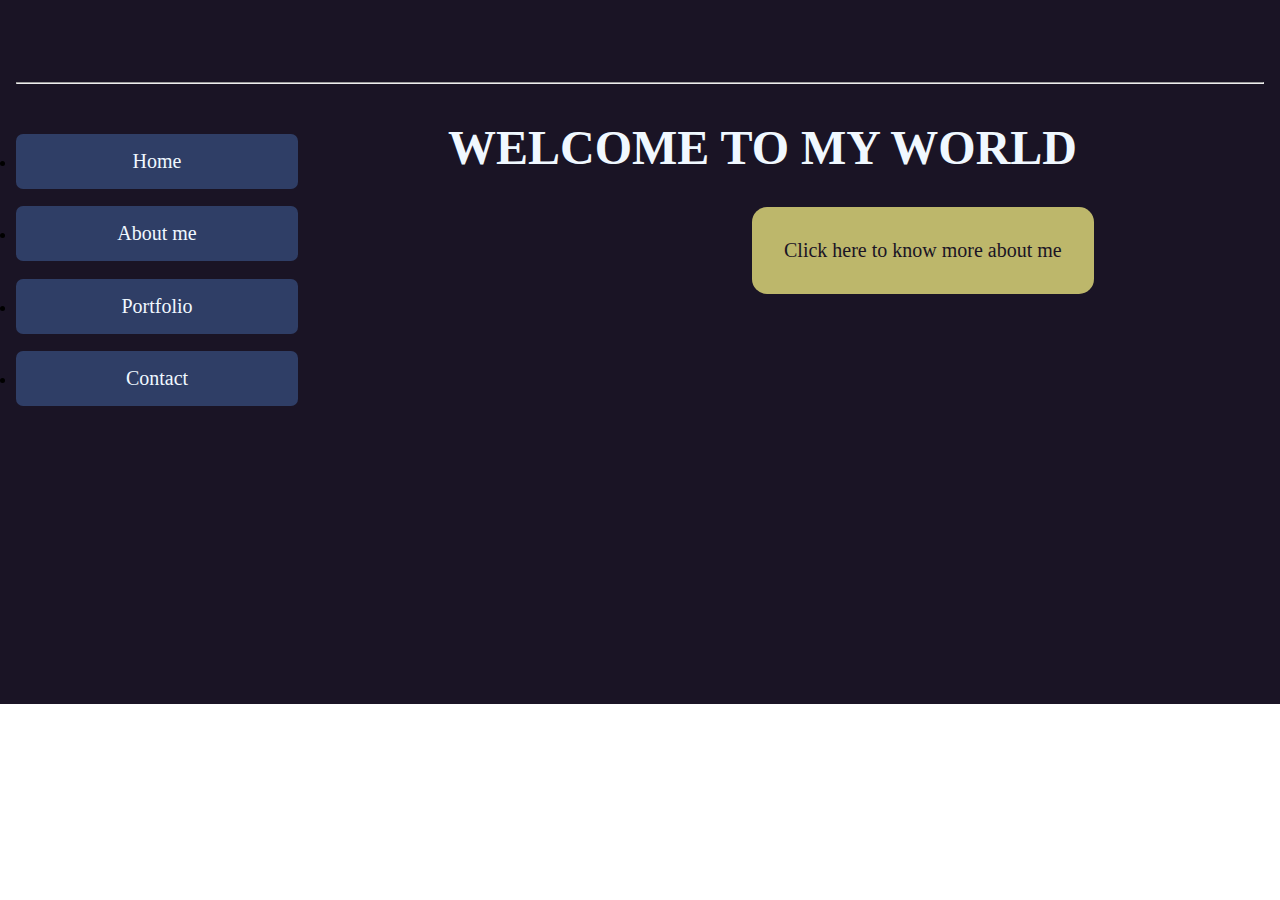
==== aboutme.html @ 8e19de51 "Update aboutme.html" ====
<!DOCTYPE html>
<html lang="en">
<head>
    <meta charset="UTF-8">
    <meta http-equiv="X-UA-Compatible" content="IE-edge">
    <meta name="viewport" content="width=device-width, initial-scale=0.1">
    <title>About Me</title>

    <link rel="stylesheet" href="aboutme.css">
</head>
<body>
    <nav>
        <div class="container"></div>
    <div class="logo">
        <p class="text">About Me!!!!</p>
    </div>
    <hr>
    <p class="link"><a href="https://1-notes.com/css-slide-in-out-animation/" target="_blank" rel="noopener"></a></p>
    <div class="nav-con">
    <div class="menu1">
    <ul class="menu">
        <li><a href="index.html">Home</a></li>
        <li><a href="aboutme.html">About me</a></li>
        <li><a href="#">Portfolio</a></li>
        <li><a href="#">Contact</a></li>
     </ul>
    </div>
</div>
</div>
    </nav>
    <section class="pao">
        <div class="container">
            <div class="pao-con">
                <div class="pao-info">
                    <h3>WELCOME TO MY WORLD</h3>
                    <a href="#" class="pao-btn">Click here to know more about me</a>
                </div>
            </div>
        </div>
       </section>
</body>
</html>
---- aboutme.css ----
* {
    margin: 0;
    padding: 0;
}

.container {
    width: 100%;
    margin-left: 2rem;
    padding: 0rem;
    padding-bottom: 1.5rem;
    box-sizing: border-box;
}

nav {
    padding: 1rem;
    background-color: rgb(26, 20, 37);
    background-size: cover;
    background-position: center;
    height: 7.5rem;
    margin-bottom: -3rem;
}

.nav-con {
    display: flex;
    justify-content:left;
    margin-top: 2rem;
}

.link {
    padding: 0px;
}

.logo p {
    font-size: 4rem;
    color: aliceblue;
    text-decoration: none;
    margin-top: -2rem;
    margin-left: 12rem;
}

.text {
    list-style: none;
    font-family: 'arial black';
	font-size: 60px;
	text-align: center;
	padding: 0;
	margin:0;
	transform: translateX(40%);
	opacity: 0;
	animation: slide-in-anim 1.5s ease-out forwards;
}

@keyframes slide-in-anim {
	20% {
		opacity: 0;
	}
	60% {
		transform: translateX(-45%);
	}
	75% {
		transform: translateX(-52%);
	}
	100% {
		opacity: 1;
		transform: translateX(-50%);
	}
}

.menu1 {
    list-style: none;
    & li { 
        margin: 1.1rem 0;
        & a {
            transition: 0.55s;
            font-size: 20px;
            text-decoration: none;
            display: inline-block;
            color: aliceblue;
            background-color: rgb(47, 62, 102);
            width: 250px;
            text-align: center;
            padding: 1rem;
            margin-left: 0rem;
            border-radius: 7px;
        }
    }
}

.pao-con {
    display: flex;
}

.pao {
    background-color: rgb(26, 20, 37);
    width: 100%;
    height: 600px;
}

.pao-info {
    width: 200%;
    padding: 1rem 0;
    color: aliceblue;
}

.pao-info img{
    height: 100%;
    width: 100%;
    object-fit: cover;
    margin-left: 0rem;
    margin-bottom: 0rem;
}

.pao-info h3 {
    font-size: 3rem;
    margin-left: 26rem;
}

.pao-info p {
    margin: 2rem 0;
    font-size: 15px;
    margin-left: 20rem;
}

.pao-info .pao-btn {
    display: inline-block;
    background-color: darkkhaki;
    font-size: 20px;
    color:  rgb(26, 20, 37);
    padding: 2rem;
    margin: 2rem 0;
    border-radius: 15px;
    text-decoration: none;
    margin-left: 45rem;
}
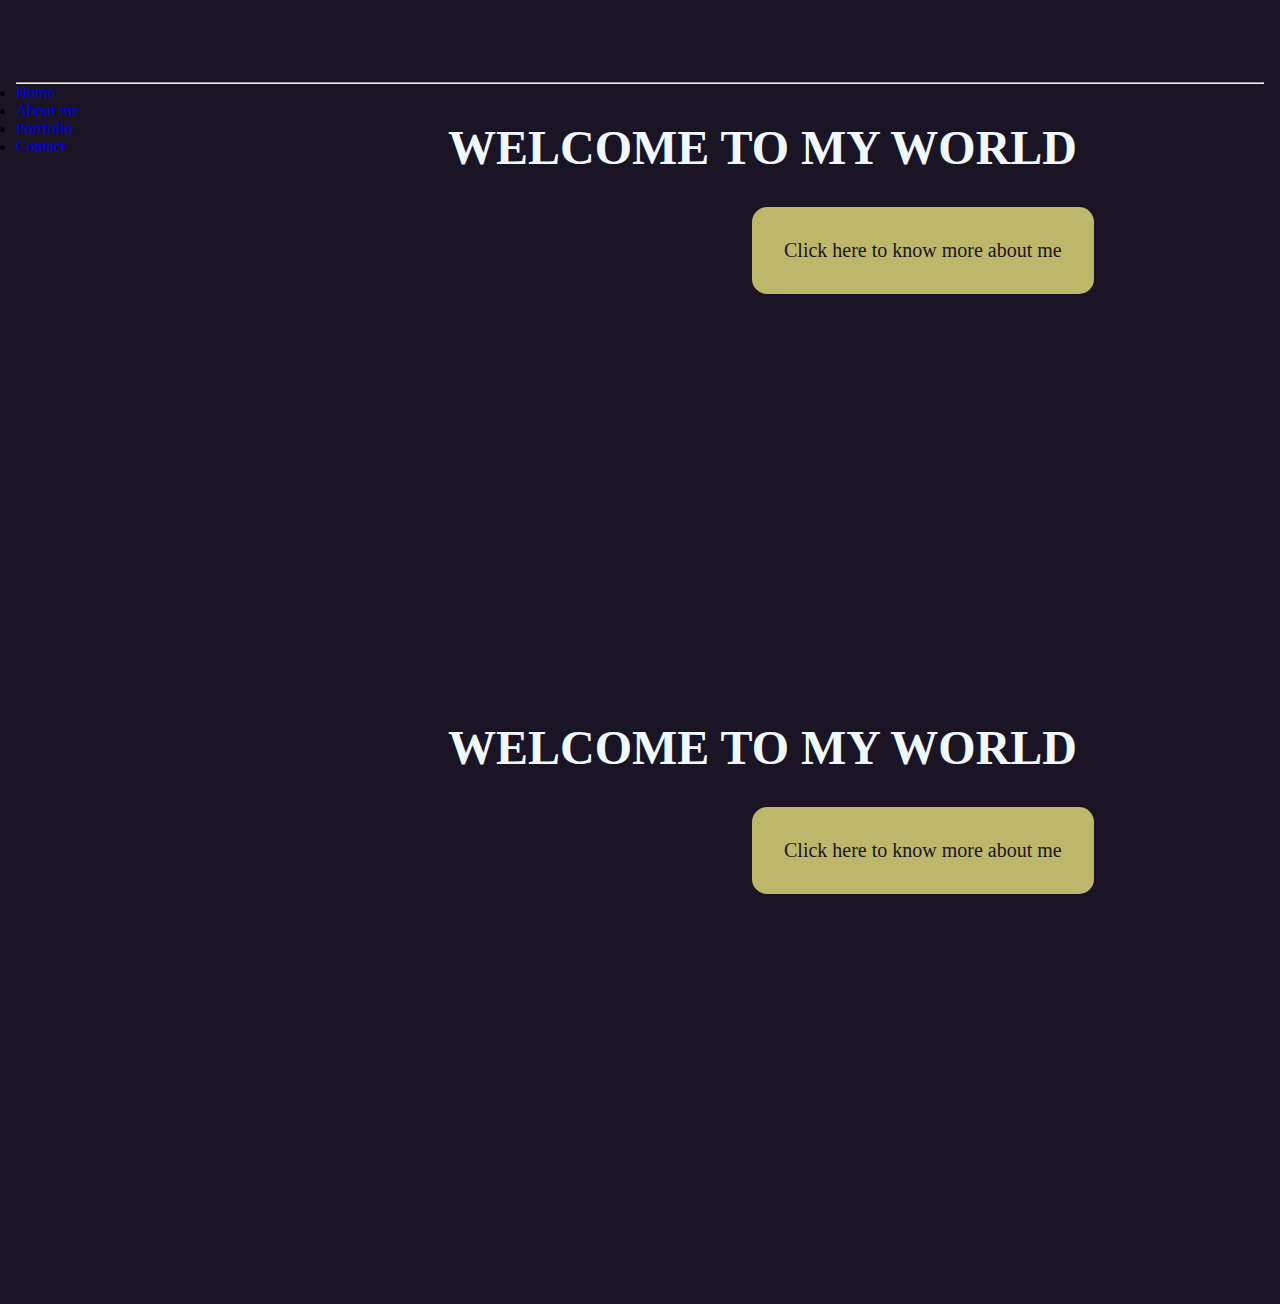
==== commit d8ed0d68: "Update aboutme.html" ====
--- a/aboutme.html
+++ b/aboutme.html
@@ -16,13 +16,11 @@
     </div>
     <hr>
     <p class="link"><a href="https://1-notes.com/css-slide-in-out-animation/" target="_blank" rel="noopener"></a></p>
-    <div class="nav-con">
-    <div class="menu1">
     <ul class="menu">
-        <li><a href="index.html">Home</a></li>
-        <li><a href="aboutme.html">About me</a></li>
-        <li><a href="#">Portfolio</a></li>
-        <li><a href="#">Contact</a></li>
+        <li><a href="index.html" class="menu-btm">Home</a></li>
+        <li><a href="aboutme.html" class="menu-btm">About me</a></li>
+        <li><a href="#" class="menu-btm">Portfolio</a></li>
+        <li><a href="index.html#Contact" class="menu-btm">Contact</a></li>
      </ul>
     </div>
 </div>
@@ -40,3 +38,17 @@
        </section>
 </body>
 </html>
+</div>
+    </nav>
+    <section class="pao">
+        <div class="container">
+            <div class="pao-con">
+                <div class="pao-info">
+                    <h3>WELCOME TO MY WORLD</h3>
+                    <a href="#" class="pao-btn">Click here to know more about me</a>
+                </div>
+            </div>
+        </div>
+       </section>
+</body>
+</html>
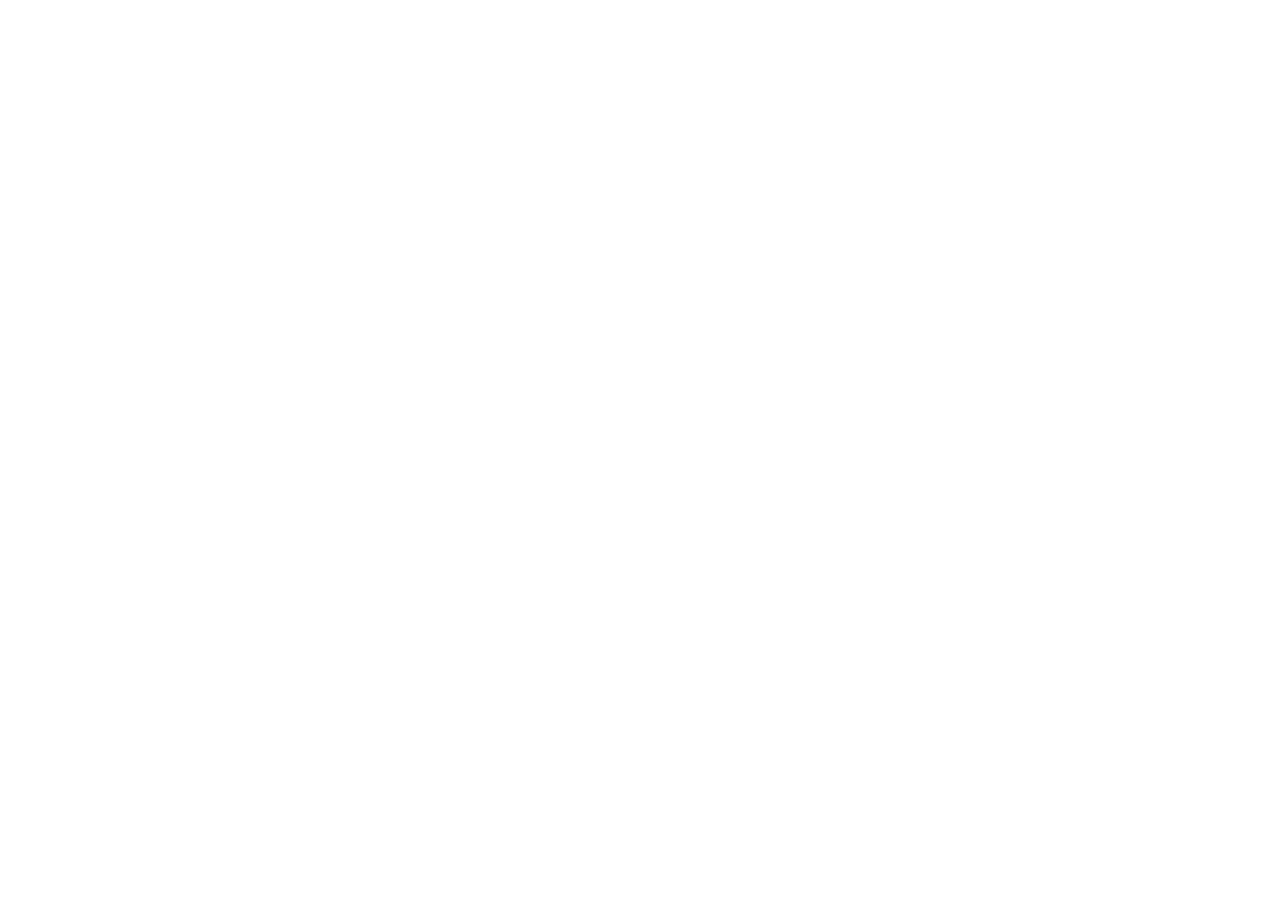
==== commit c15a07d0: "helloo" ====
--- a/aboutme.html
+++ b/aboutme.html
@@ -1,4 +1,4 @@
-<!DOCTYPE html>
+<!-- <!DOCTYPE html>
 <html lang="en">
 <head>
     <meta charset="UTF-8">
@@ -51,4 +51,4 @@
         </div>
        </section>
 </body>
-</html>
+</html> -->
--- a/aboutme.css
+++ b/aboutme.css
@@ -1,4 +1,4 @@
-* {
+/* * {
     margin: 0;
     padding: 0;
 }
@@ -13,16 +13,13 @@
 
 nav {
     padding: 1rem;
-    background-color: rgb(26, 20, 37);
-    background-size: cover;
-    background-position: center;
-    height: 7.5rem;
+    height: 150rem;
     margin-bottom: -3rem;
+    background-image: url(IMG_9829.jpg);
 }
 
 .nav-con {
     display: flex;
-    justify-content:left;
     margin-top: 2rem;
 }
 
@@ -36,6 +33,8 @@
     text-decoration: none;
     margin-top: -2rem;
     margin-left: 12rem;
+    width: 100%;
+    background-color: none;
 }
 
 .text {
@@ -66,24 +65,28 @@
 	}
 }
 
-.menu1 {
+.menu {
     list-style: none;
-    & li { 
-        margin: 1.1rem 0;
-        & a {
-            transition: 0.55s;
-            font-size: 20px;
-            text-decoration: none;
-            display: inline-block;
-            color: aliceblue;
-            background-color: rgb(47, 62, 102);
-            width: 250px;
-            text-align: center;
-            padding: 1rem;
-            margin-left: 0rem;
-            border-radius: 7px;
-        }
-    }
+    display: flex;
+    justify-content: space-between;
+    width: 100%;
+    margin-top: 1rem;
+    align-items: center;
+}
+
+.menu li{
+    margin: 0 1rem;
+}
+
+.menu li a{
+    color: #fff;
+    text-decoration: none;
+    background-color: darkkhaki;
+    font-size: 20px;
+}
+
+.menu-btn{
+    border-radius: 5px;
 }
 
 .pao-con {
@@ -91,7 +94,6 @@
 }
 
 .pao {
-    background-color: rgb(26, 20, 37);
     width: 100%;
     height: 600px;
 }
@@ -133,4 +135,4 @@
     margin-left: 45rem;
 }
 
-
+ */
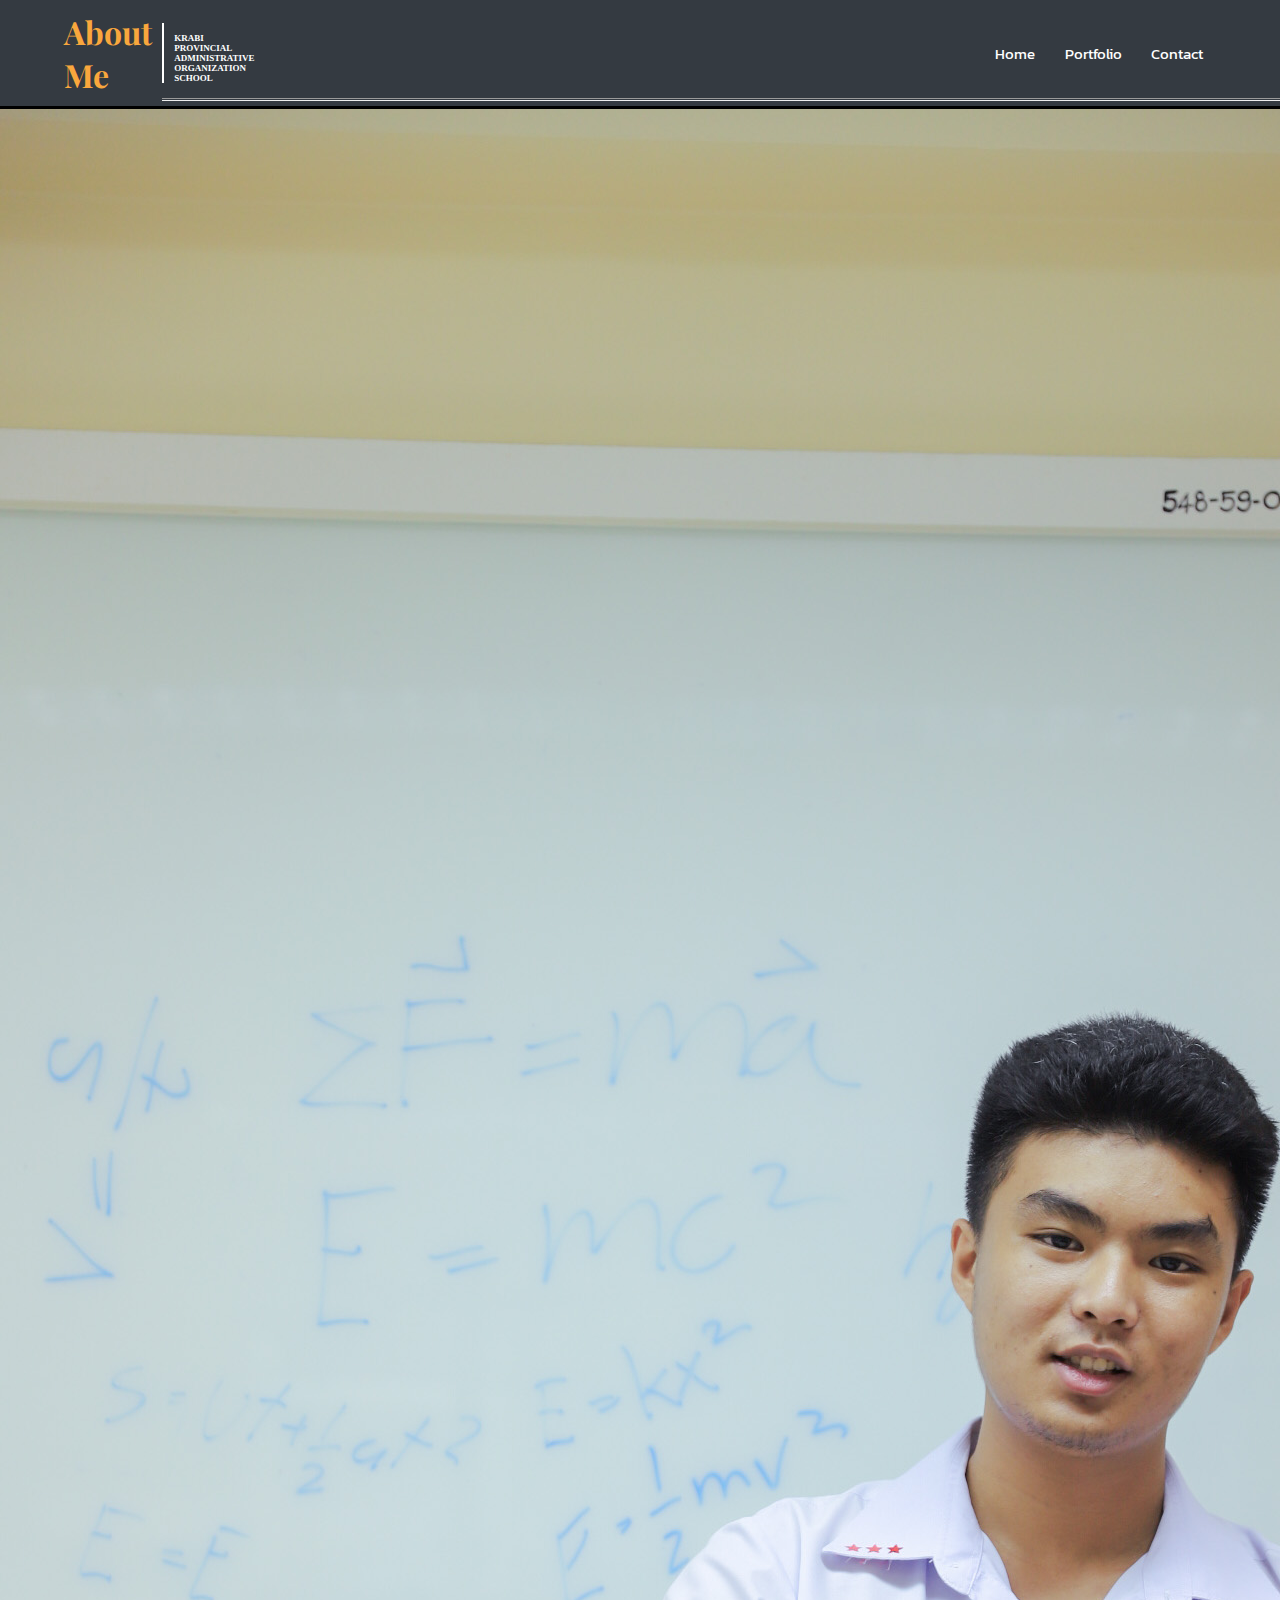
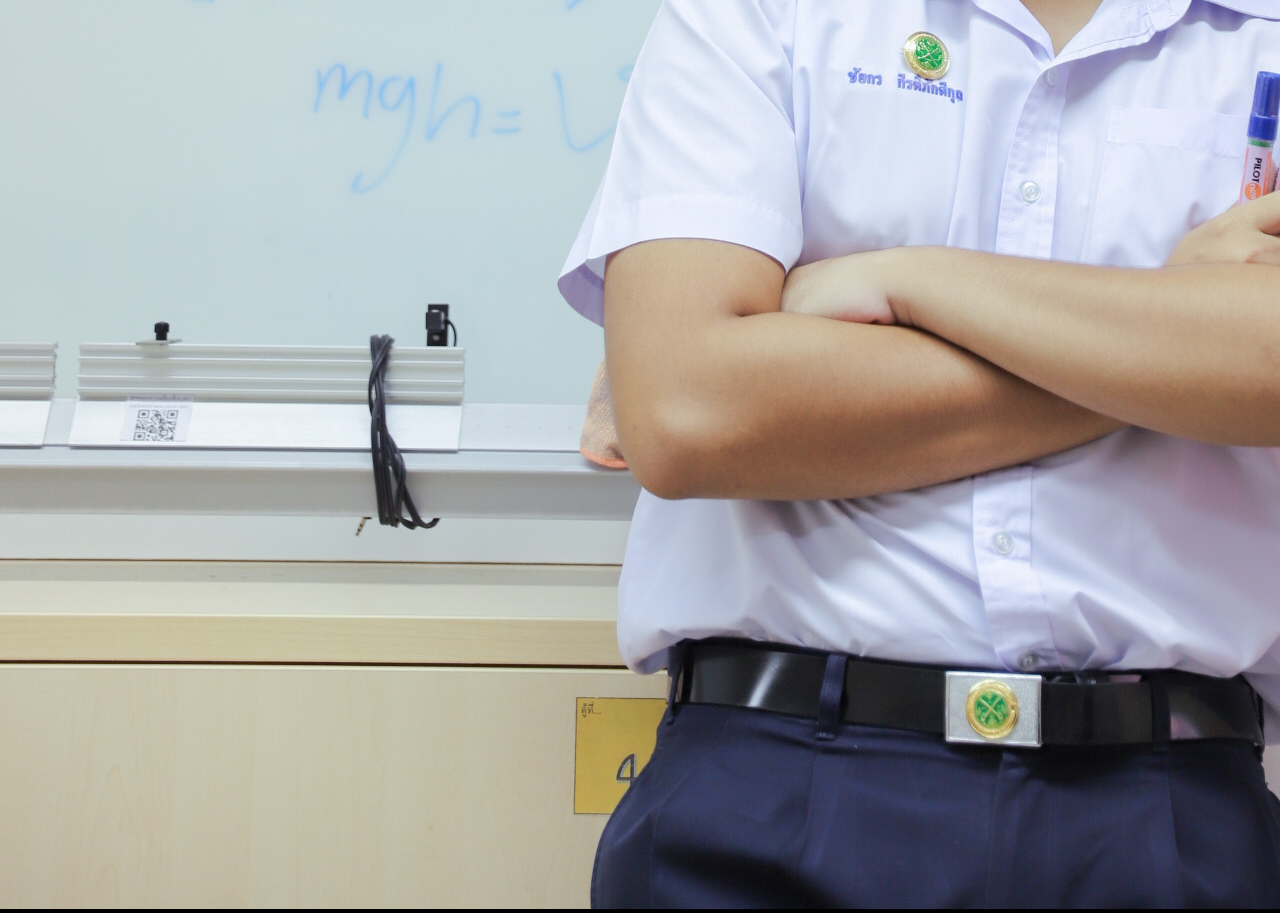
==== commit 228d4e30: "introduction" ====
--- a/aboutme.html
+++ b/aboutme.html
@@ -1,54 +1,34 @@
-<!-- <!DOCTYPE html>
+<!DOCTYPE html>
 <html lang="en">
+<meta name="viewport" content="width=device-width, initial-scale=1">
 <head>
     <meta charset="UTF-8">
     <meta http-equiv="X-UA-Compatible" content="IE-edge">
     <meta name="viewport" content="width=device-width, initial-scale=0.1">
-    <title>About Me</title>
-
+    <title>Portfolio</title>
     <link rel="stylesheet" href="aboutme.css">
-</head>
-<body>
-    <nav>
-        <div class="container"></div>
-    <div class="logo">
-        <p class="text">About Me!!!!</p>
+    <link rel="preconnect" href="https://fonts.googleapis.com">
+    <link rel="preconnect" href="https://fonts.gstatic.com" crossorigin>
+    <link href="https://fonts.googleapis.com/css2?family=Playfair+Display&display=swap" rel="stylesheet">
+    <link href="https://fonts.googleapis.com/css2?family=Kanit&family=Playfair+Display&display=swap" rel="stylesheet">
+    <link href="https://cdn.jsdelivr.net/npm/bootstrap@5.0.2/dist/css/bootstrap.min.css" rel="stylesheet" integrity="sha384-EVSTQN3/azprG1Anm3QDgpJLIm9Nao0Yz1ztcQTwFspd3yD65VohhpuuCOmLASjC" crossorigin="anonymous">
+    <script src="https://cdn.jsdelivr.net/npm/bootstrap@5.0.2/dist/js/bootstrap.bundle.min.js" integrity="sha384-MrcW6ZMFYlzcLA8Nl+NtUVF0sA7MsXsP1UyJoMp4YLEuNSfAP+JcXn/tWtIaxVXM" crossorigin="anonymous"></script>
+    <script src=""></script>
+  </head>
+  <body onload="currentSlide(2)">
+    <div class="sticky-top">
+      <div class="topPage" style="margin-bottom: -16px;">
+          <h1 class="TopTitle">About Me</h1>
+          <div class="vl"></div>
+          <h2 style="color:#fff; width: 100%; padding: 9px 0px 0px 10px; font-size: max(0.5vw, 9px); font-weight: bold;">KRABI<BR>PROVINCIAL<BR>ADMINISTRATIVE<BR>ORGANIZATION<BR>SCHOOL</h2>
+          <a href="index.html"><button class="topButton">Home</button></a>
+          <a href="index.html#certi"><button class="topButton">Portfolio</button></a>
+          <a href="index.html#contact"><button style="margin-right: 5vmax;" class="topButton">Contact</button></a>
+      </div>
+      <hr style="color:#fa4616;width:100%;height: 1px; opacity: 100%;">
     </div>
-    <hr>
-    <p class="link"><a href="https://1-notes.com/css-slide-in-out-animation/" target="_blank" rel="noopener"></a></p>
-    <ul class="menu">
-        <li><a href="index.html" class="menu-btm">Home</a></li>
-        <li><a href="aboutme.html" class="menu-btm">About me</a></li>
-        <li><a href="#" class="menu-btm">Portfolio</a></li>
-        <li><a href="index.html#Contact" class="menu-btm">Contact</a></li>
-     </ul>
+    <div class="pic">
+      <img src="pic/IMG_9649.JPG" alt="">
     </div>
-</div>
-</div>
-    </nav>
-    <section class="pao">
-        <div class="container">
-            <div class="pao-con">
-                <div class="pao-info">
-                    <h3>WELCOME TO MY WORLD</h3>
-                    <a href="#" class="pao-btn">Click here to know more about me</a>
-                </div>
-            </div>
-        </div>
-       </section>
 </body>
-</html>
-</div>
-    </nav>
-    <section class="pao">
-        <div class="container">
-            <div class="pao-con">
-                <div class="pao-info">
-                    <h3>WELCOME TO MY WORLD</h3>
-                    <a href="#" class="pao-btn">Click here to know more about me</a>
-                </div>
-            </div>
-        </div>
-       </section>
-</body>
-</html> -->
+</html>--- a/aboutme.css
+++ b/aboutme.css
@@ -1,3 +1,51 @@
+body {
+    background-color: #000000; /* Darker background color */
+    margin: 0;
+    overflow-x: hidden;
+    --script: currentSlide(1)
+}
+
+.topPage{
+    display: flex;
+    justify-content: space-between;
+    align-items: center;
+    background-color: #343a41;
+}
+
+.TopTitle {
+    font-family: 'Playfair Display', serif;
+    background-color: #343a41;
+    color:rgb(249, 167, 61);
+    text-align: left;
+    padding: 10px 10px 10px 5vmax;
+    font-size: max(2.5vmax, 30px);
+    font-weight: bold;
+    margin: 0;
+    position: sticky;
+}
+
+.topButton {
+  font-family: 'Kanit', sans-serif;
+  background-color: #343a41;
+  border: none;
+  color: white;
+  padding: 20px 1vmax;
+  text-align: center;
+  text-decoration: none;
+  display: inline-block;
+  font-size: max(1.2vw, 13px);
+  margin: 4px 2px;
+  cursor: pointer;
+}
+
+.topButton:hover {
+  background-color: rgb(249, 167, 61);
+}
+
+.vl {
+    border-left: 2px solid rgb(255, 255, 255);
+    height: 60px;
+  }
 /* * {
     margin: 0;
     padding: 0;
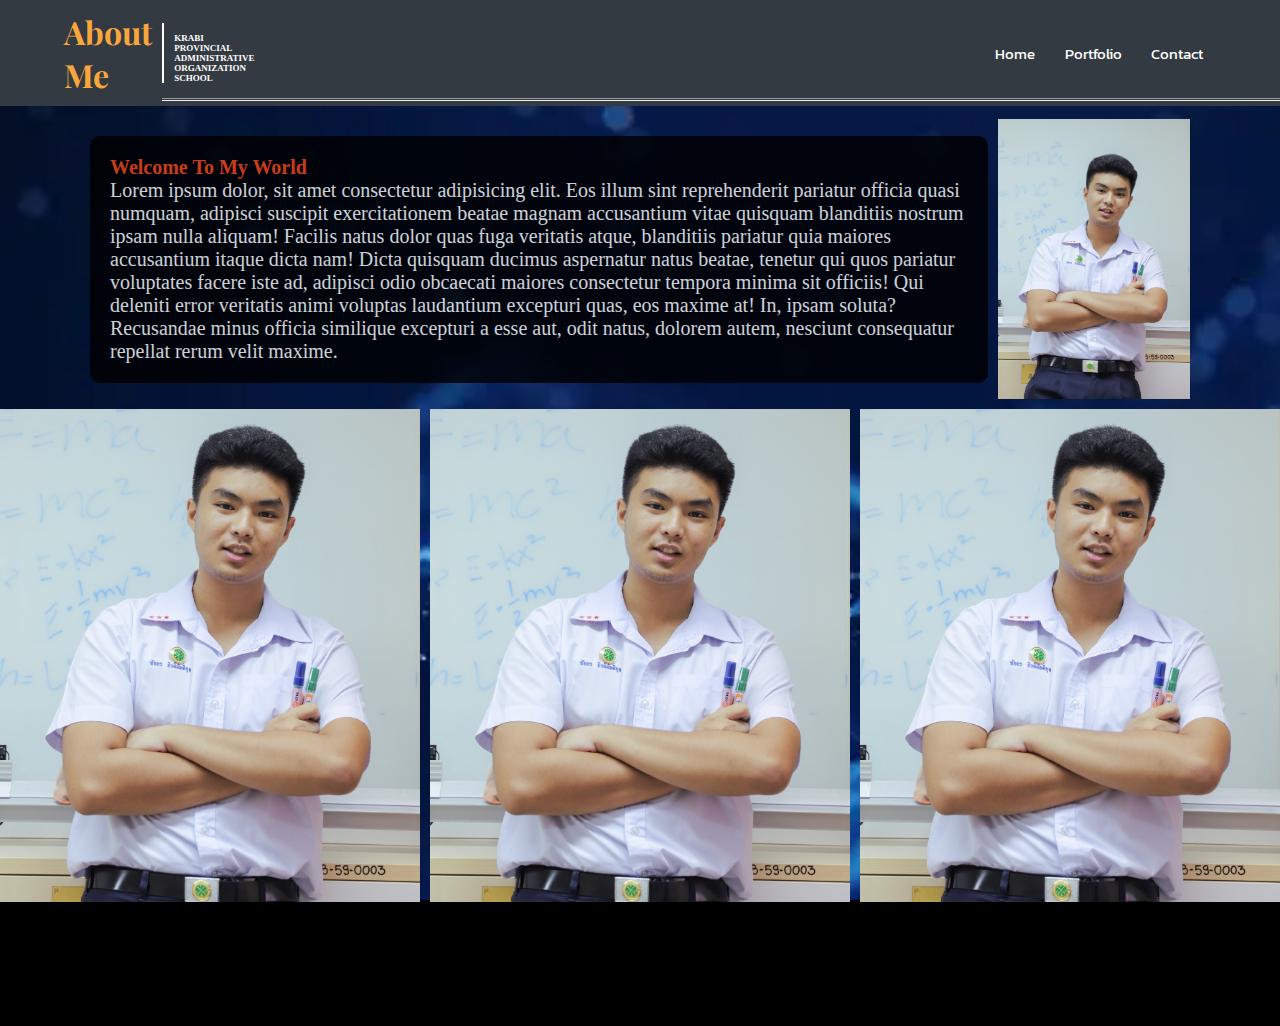
==== commit d188258f: "about me" ====
--- a/aboutme.html
+++ b/aboutme.html
@@ -27,8 +27,24 @@
       </div>
       <hr style="color:#fa4616;width:100%;height: 1px; opacity: 100%;">
     </div>
-    <div class="pic">
-      <img src="pic/IMG_9649.JPG" alt="">
-    </div>
+    <div class="description">
+      <p class="pao"><b style="color: #fa4616;">Welcome To My World</b><br>Lorem ipsum dolor, sit amet consectetur adipisicing elit. Eos illum sint reprehenderit pariatur officia quasi numquam, adipisci suscipit exercitationem beatae magnam accusantium vitae quisquam blanditiis nostrum ipsam nulla aliquam! Facilis natus dolor quas fuga veritatis atque, blanditiis pariatur quia maiores accusantium itaque dicta nam! Dicta quisquam ducimus aspernatur natus beatae, tenetur qui quos pariatur voluptates facere iste ad, adipisci odio obcaecati maiores consectetur tempora minima sit officiis! Qui deleniti error veritatis animi voluptas laudantium excepturi quas, eos maxime at! In, ipsam soluta? Recusandae minus officia similique excepturi a esse aut, odit natus, dolorem autem, nesciunt consequatur repellat rerum velit maxime.</p>
+      <img class="AAA" src="IMG_9649 (2).JPG">
+  </div>
+  <div class="hello">
+      <div class="container">
+        <div class="hello-con">
+          <div class="hello-item">
+            <img src="IMG_9649 (2).JPG">
+          </div>
+          <div class="hello-item">
+            <img src="IMG_9649 (2).JPG">
+          </div>
+          <div class="hello-item">
+            <img src="IMG_9649 (2).JPG">
+          </div>
+        </div>
+      </div>
+  </div>
 </body>
 </html>--- a/aboutme.css
+++ b/aboutme.css
@@ -1,8 +1,53 @@
 body {
     background-color: #000000; /* Darker background color */
+    background-image: url("pic/istockphoto-1419766496-170667a.webp");
+    background-repeat: no-repeat;
+    background-attachment: fixed;
+    background-size: cover;
     margin: 0;
     overflow-x: hidden;
     --script: currentSlide(1)
+}
+
+.description {
+    box-sizing: border-box;
+    display: inline-flex;
+    align-items: center; 
+    grid-template-columns: auto auto;
+    column-gap: 0px;
+}
+
+.pao {
+    border-radius: 10px;
+    background: #000000;
+    color: #fff;
+    padding: 20px;
+    width: 100%;
+    height: 100%;
+    margin: 10px 10px 10px 10vmin;
+    opacity: 80%;
+    font-size: 20px;
+}
+
+.AAA{
+    width: 15vmax;
+    max-width: 100%;
+    max-height: 400px;
+    margin: 10px 10vmin 10px 0px;
+    object-fit: cover;
+    object-position: 100% top;
+}
+
+.hello-con{
+    display: grid;
+    grid-template-columns: 1fr 1fr 1fr;
+    grid-gap: 10px;
+}
+
+.hello-item img{
+    width: 100%;
+    height: 80%;
+    object-fit: cover;
 }
 
 .topPage{
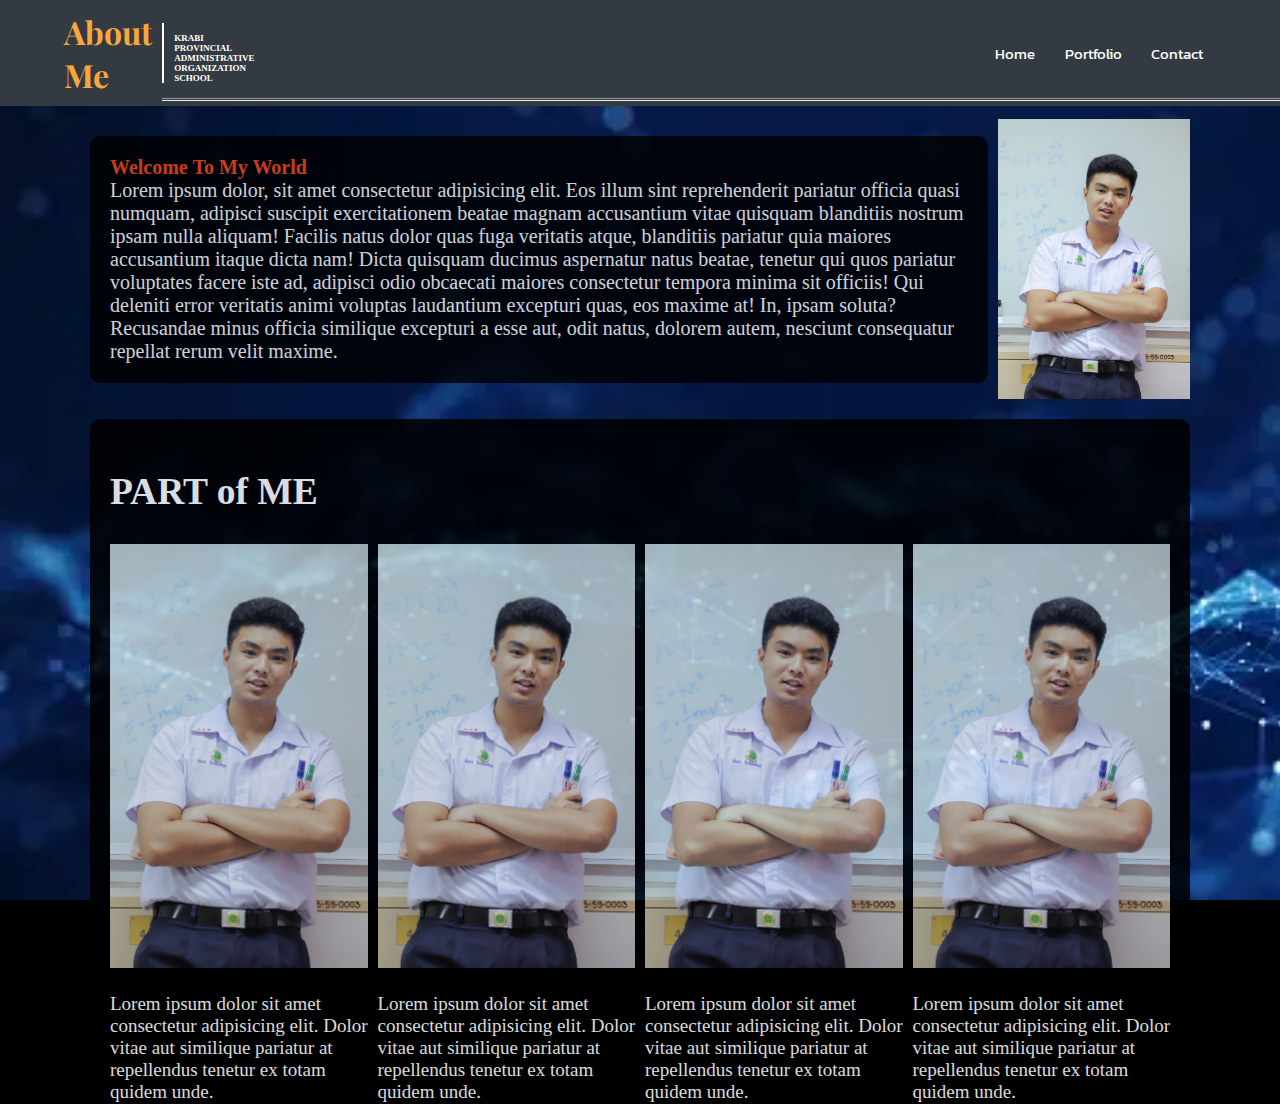
==== commit f33e2e60: "hahaha" ====
--- a/aboutme.html
+++ b/aboutme.html
@@ -31,20 +31,30 @@
       <p class="pao"><b style="color: #fa4616;">Welcome To My World</b><br>Lorem ipsum dolor, sit amet consectetur adipisicing elit. Eos illum sint reprehenderit pariatur officia quasi numquam, adipisci suscipit exercitationem beatae magnam accusantium vitae quisquam blanditiis nostrum ipsam nulla aliquam! Facilis natus dolor quas fuga veritatis atque, blanditiis pariatur quia maiores accusantium itaque dicta nam! Dicta quisquam ducimus aspernatur natus beatae, tenetur qui quos pariatur voluptates facere iste ad, adipisci odio obcaecati maiores consectetur tempora minima sit officiis! Qui deleniti error veritatis animi voluptas laudantium excepturi quas, eos maxime at! In, ipsam soluta? Recusandae minus officia similique excepturi a esse aut, odit natus, dolorem autem, nesciunt consequatur repellat rerum velit maxime.</p>
       <img class="AAA" src="IMG_9649 (2).JPG">
   </div>
+  <div class="midpage">
+    <h2>PART of ME</h2>
   <div class="hello">
       <div class="container">
         <div class="hello-con">
           <div class="hello-item">
             <img src="IMG_9649 (2).JPG">
+            <p>Lorem ipsum dolor sit amet consectetur adipisicing elit. Dolor vitae aut similique pariatur at repellendus tenetur ex totam quidem unde.</p>
           </div>
           <div class="hello-item">
             <img src="IMG_9649 (2).JPG">
+            <p>Lorem ipsum dolor sit amet consectetur adipisicing elit. Dolor vitae aut similique pariatur at repellendus tenetur ex totam quidem unde.</p>
           </div>
           <div class="hello-item">
             <img src="IMG_9649 (2).JPG">
+            <p>Lorem ipsum dolor sit amet consectetur adipisicing elit. Dolor vitae aut similique pariatur at repellendus tenetur ex totam quidem unde.</p>
+          </div>
+          <div class="hello-item">
+            <img src="IMG_9649 (2).JPG">
+            <p>Lorem ipsum dolor sit amet consectetur adipisicing elit. Dolor vitae aut similique pariatur at repellendus tenetur ex totam quidem unde.</p>
           </div>
         </div>
       </div>
+    </div>
   </div>
 </body>
 </html>--- a/aboutme.css
+++ b/aboutme.css
@@ -40,7 +40,7 @@
 
 .hello-con{
     display: grid;
-    grid-template-columns: 1fr 1fr 1fr;
+    grid-template-columns: 1fr 1fr 1fr 1fr;
     grid-gap: 10px;
 }
 
@@ -91,6 +91,21 @@
     border-left: 2px solid rgb(255, 255, 255);
     height: 60px;
   }
+
+.midpage{
+    border-radius: 10px;
+    background: #000000;
+    color: #fff;
+    padding: 20px;
+    height: 50%;
+    margin: 10px 10vmin 10px 10vmin;
+    opacity: 85%;
+    font-size: 25px;
+}
+
+.midpage p {
+    font-size: 19px;
+}
 /* * {
     margin: 0;
     padding: 0;
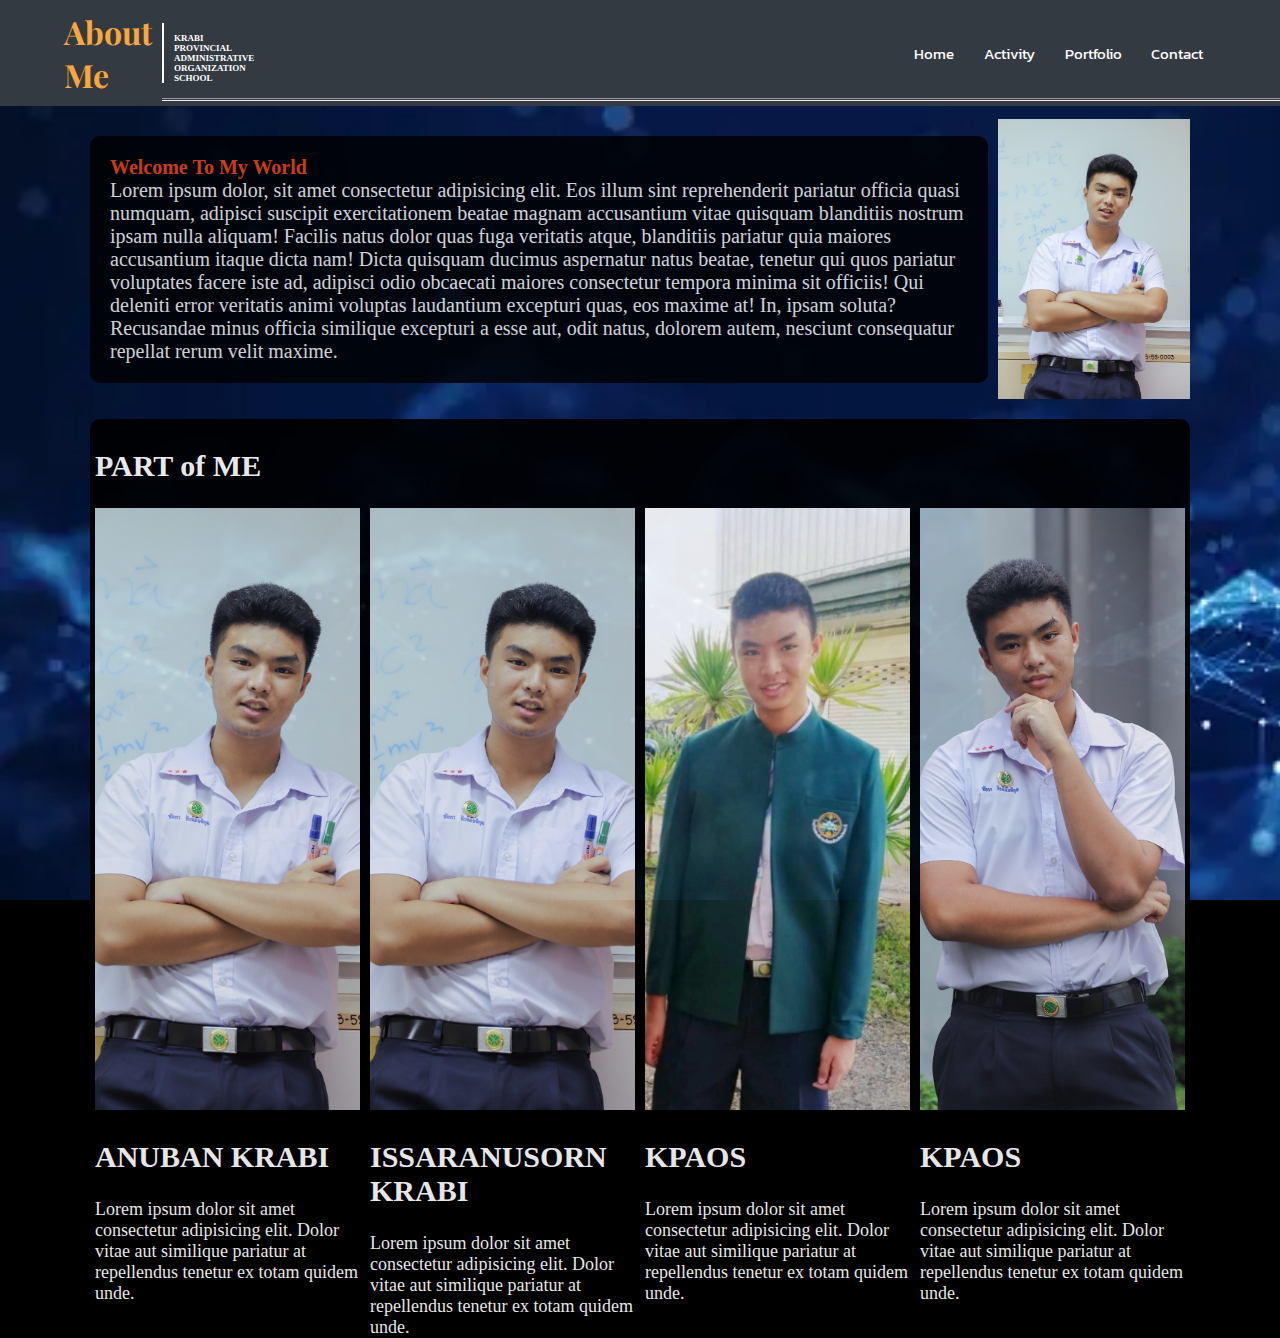
==== commit a4a626d2: "activity" ====
--- a/aboutme.html
+++ b/aboutme.html
@@ -22,6 +22,7 @@
           <div class="vl"></div>
           <h2 style="color:#fff; width: 100%; padding: 9px 0px 0px 10px; font-size: max(0.5vw, 9px); font-weight: bold;">KRABI<BR>PROVINCIAL<BR>ADMINISTRATIVE<BR>ORGANIZATION<BR>SCHOOL</h2>
           <a href="index.html"><button class="topButton">Home</button></a>
+          <a href="activity.html"><button class="topButton">Activity</button></a>
           <a href="index.html#certi"><button class="topButton">Portfolio</button></a>
           <a href="index.html#contact"><button style="margin-right: 5vmax;" class="topButton">Contact</button></a>
       </div>
@@ -38,18 +39,22 @@
         <div class="hello-con">
           <div class="hello-item">
             <img src="IMG_9649 (2).JPG">
+            <h2>ANUBAN KRABI</h2>
             <p>Lorem ipsum dolor sit amet consectetur adipisicing elit. Dolor vitae aut similique pariatur at repellendus tenetur ex totam quidem unde.</p>
           </div>
           <div class="hello-item">
             <img src="IMG_9649 (2).JPG">
+            <h2>ISSARANUSORN KRABI</h2>
             <p>Lorem ipsum dolor sit amet consectetur adipisicing elit. Dolor vitae aut similique pariatur at repellendus tenetur ex totam quidem unde.</p>
           </div>
           <div class="hello-item">
-            <img src="IMG_9649 (2).JPG">
+            <img src="pic/KPAOS m1-3 edit.jpg">
+            <h2>KPAOS</h2>
             <p>Lorem ipsum dolor sit amet consectetur adipisicing elit. Dolor vitae aut similique pariatur at repellendus tenetur ex totam quidem unde.</p>
           </div>
           <div class="hello-item">
-            <img src="IMG_9649 (2).JPG">
+            <img src="IMG_9829.jpg">
+            <h2>KPAOS</h2>
             <p>Lorem ipsum dolor sit amet consectetur adipisicing elit. Dolor vitae aut similique pariatur at repellendus tenetur ex totam quidem unde.</p>
           </div>
         </div>
--- a/aboutme.css
+++ b/aboutme.css
@@ -46,7 +46,7 @@
 
 .hello-item img{
     width: 100%;
-    height: 80%;
+    height: 75%;
     object-fit: cover;
 }
 
@@ -90,21 +90,20 @@
 .vl {
     border-left: 2px solid rgb(255, 255, 255);
     height: 60px;
-  }
+}
 
 .midpage{
     border-radius: 10px;
     background: #000000;
     color: #fff;
-    padding: 20px;
-    height: 50%;
+    padding: 5px;
     margin: 10px 10vmin 10px 10vmin;
-    opacity: 85%;
-    font-size: 25px;
+    opacity: 90%;
+    font-size: 20px;
 }
 
 .midpage p {
-    font-size: 19px;
+    font-size: 18px;
 }
 /* * {
     margin: 0;
